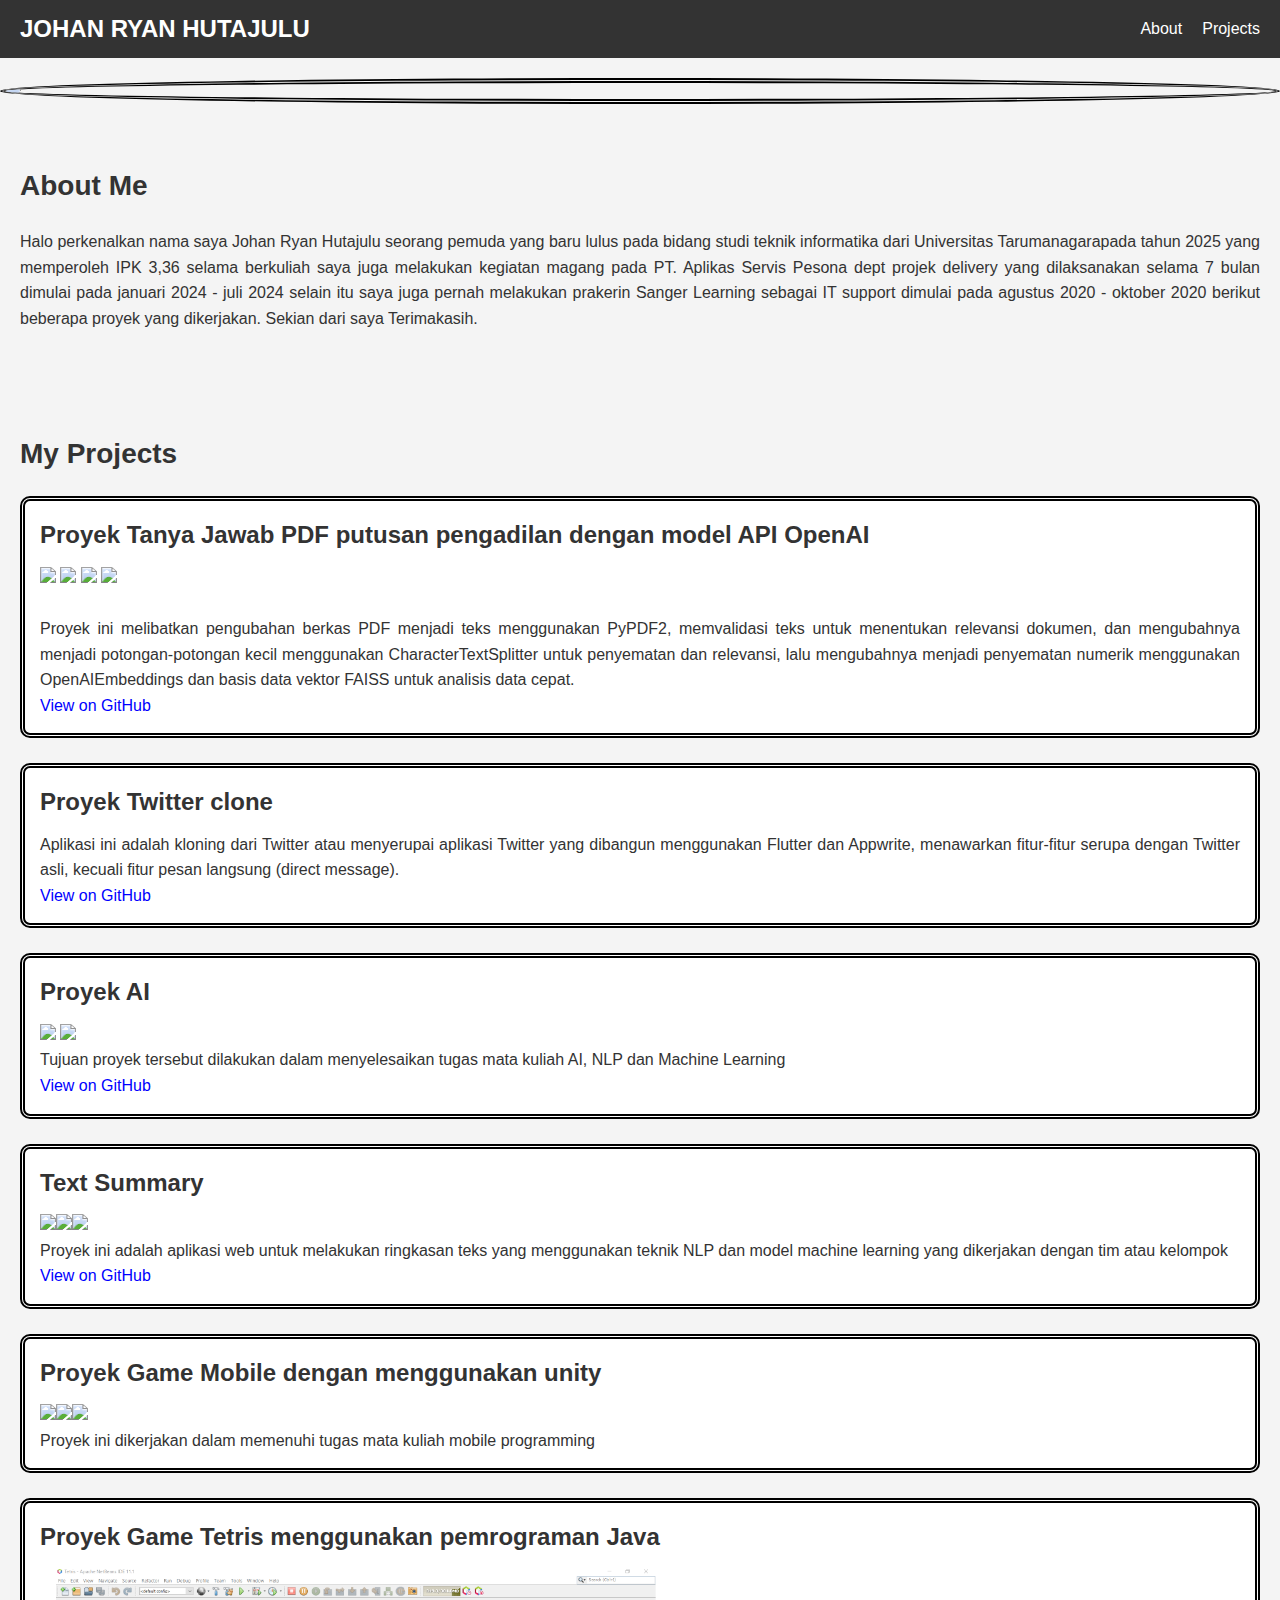
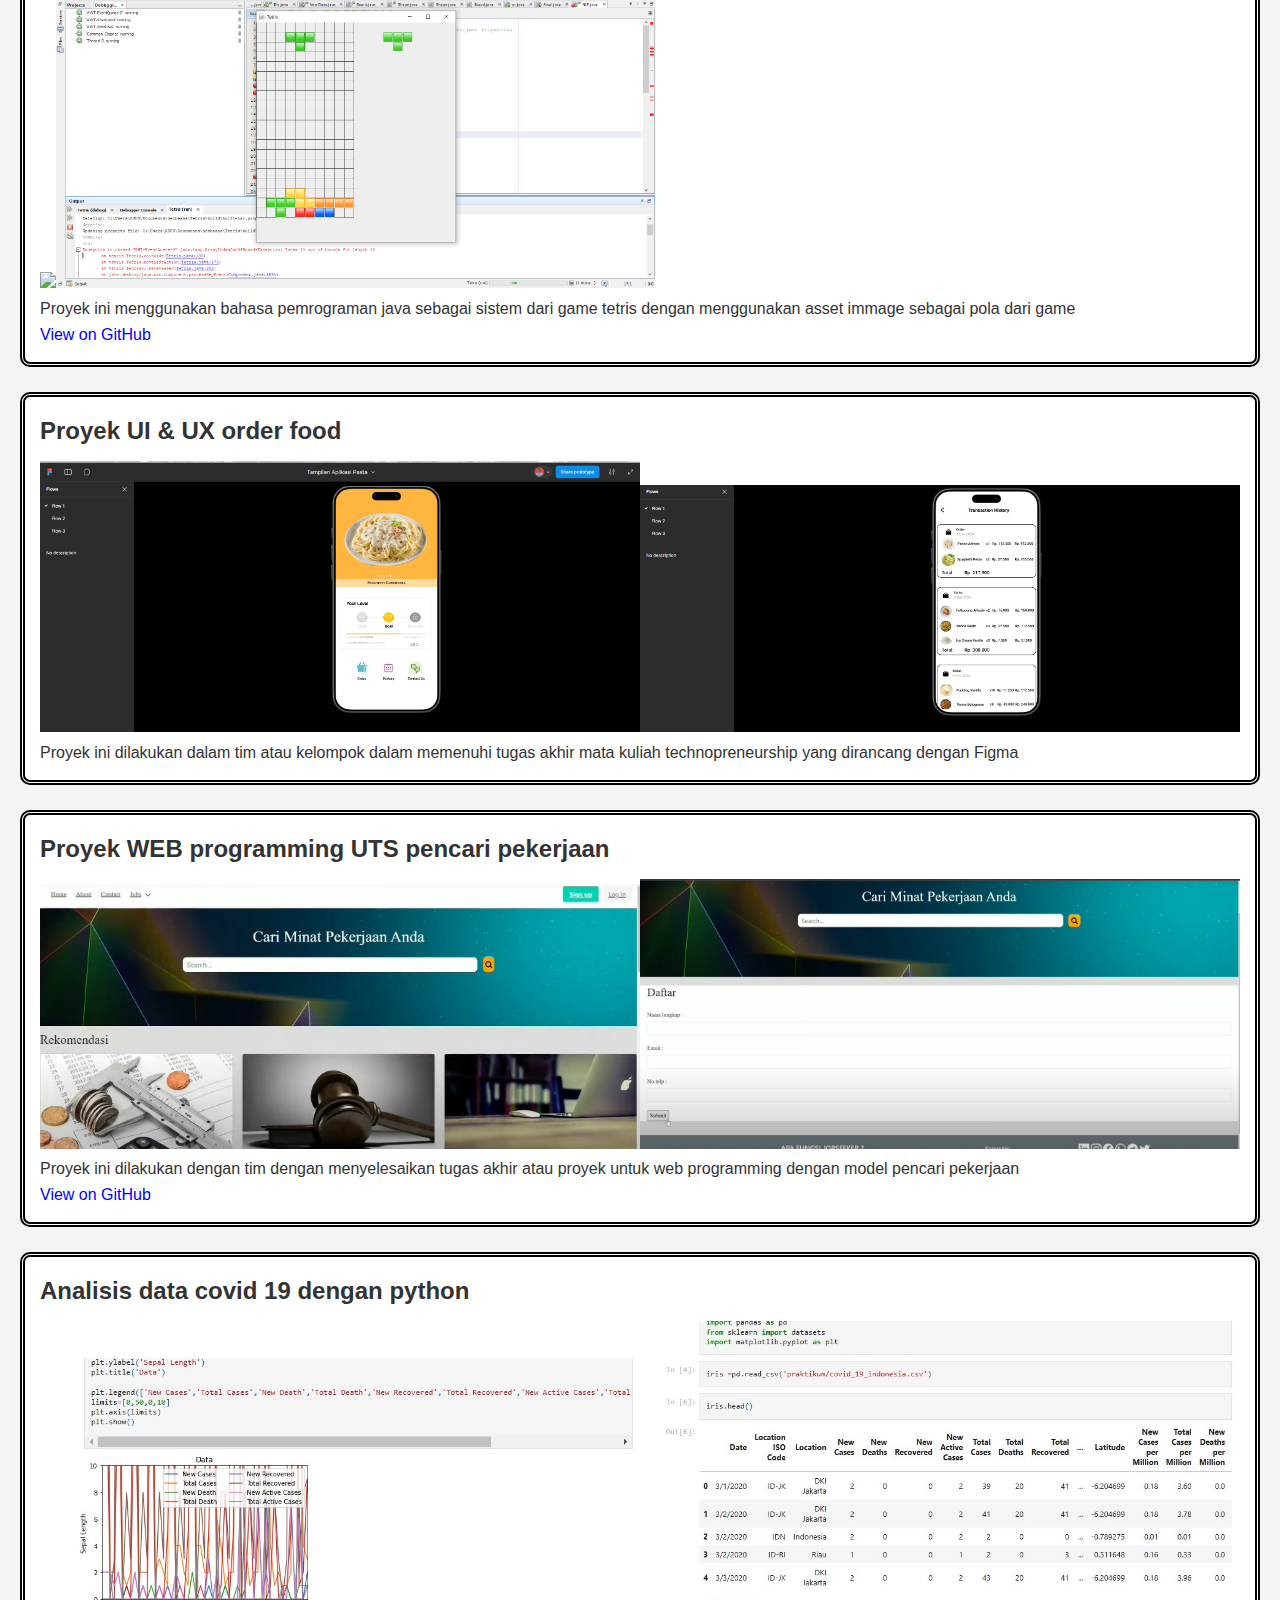
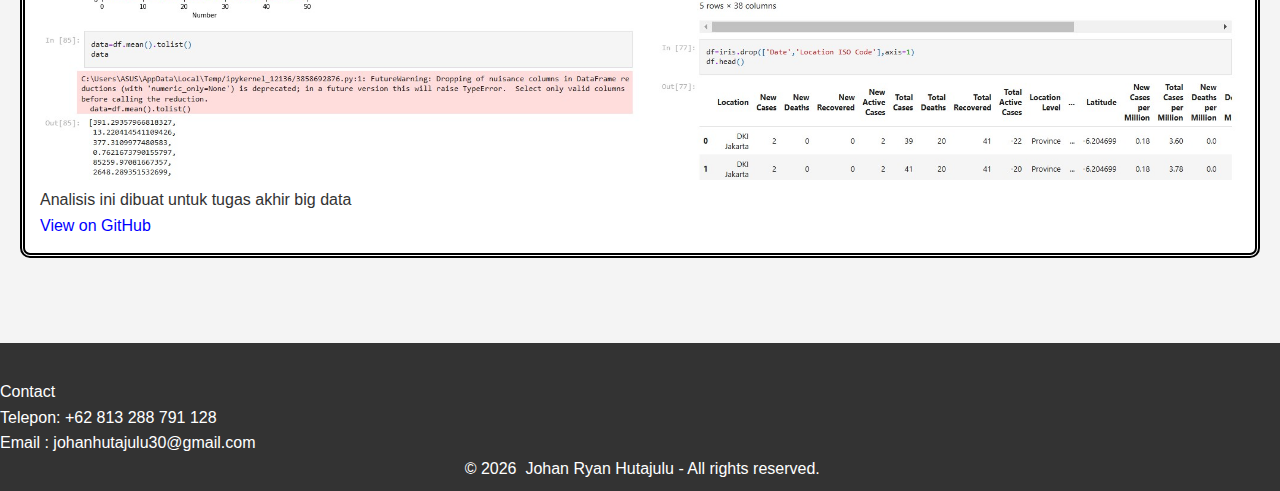
==== index.html @ 242a0595 "Update and rename portofolio.html to index.html" ====
<!DOCTYPE html>
<html lang="en">
<head>
    <meta charset="UTF-8">
    <meta name="viewport" content="width=device-width, initial-scale=1.0">
    <title>Portfolio - Johan Ryan Hutajulu</title>
    <link rel="stylesheet" href="styles.css">
</head>
<body>
    <header>
        <nav>
            <div class="logo">
                <h1>JOHAN RYAN HUTAJULU</h1>
            </div>
            <ul>
                <li><a href="#about">About</a></li>
                <li><a href="#projects">Projects</a></li>
            </ul>
        </nav>
    </header>
    <img src="images/535210097_Johan Ryan Hutajulu.jpg", class="image">
    <section id="about">
        <h2>About Me</h2>
        <p>Halo perkenalkan nama saya Johan Ryan Hutajulu seorang pemuda yang baru lulus pada bidang studi teknik informatika dari Universitas Tarumanagarapada tahun 2025 yang memperoleh IPK 3,36 selama berkuliah saya juga melakukan kegiatan magang pada PT. Aplikas Servis Pesona dept projek delivery yang dilaksanakan selama 7 bulan dimulai pada januari 2024 - juli 2024 selain itu saya juga pernah melakukan prakerin Sanger Learning sebagai IT support dimulai pada agustus 2020 - oktober 2020 berikut beberapa proyek yang dikerjakan. Sekian dari saya Terimakasih.            
        </p>
    </section>
    <section id="projects">
        <h2>My Projects</h2>
        <div class="project">
            <h3>Proyek Tanya Jawab PDF putusan pengadilan dengan model API OpenAI</h3>
            <img src="images/QA_PDF/1.png", width="600px"> <img src="images/QA_PDF/2.png", width="600px">
            <img src="images/QA_PDF/3.png", width ="600px"> <img src="images/QA_PDF/4.png", width ="600px">
            <p> </br>
                Proyek ini melibatkan pengubahan berkas PDF menjadi teks menggunakan PyPDF2, memvalidasi teks untuk menentukan relevansi dokumen, dan mengubahnya menjadi potongan-potongan kecil menggunakan CharacterTextSplitter untuk penyematan dan relevansi, lalu mengubahnya menjadi penyematan numerik menggunakan OpenAIEmbeddings dan basis data vektor FAISS untuk analisis data cepat.</p>
            <a href="https://github.com/J0hncross/TanyaJawab_PDF" target="_blank">View on GitHub</a>
        </div>
        <div class="project">
            <h3>Proyek Twitter clone</h3>
            <p>Aplikasi ini adalah kloning dari Twitter atau menyerupai aplikasi Twitter yang dibangun menggunakan Flutter dan Appwrite, menawarkan fitur-fitur serupa dengan Twitter asli, kecuali fitur pesan langsung (direct message).</p>
            <a href="https://github.com/cakhaaa/proyek_TwitterClone" target="_blank">View on GitHub</a><br>
        </div>
        <div class="project">
            <h3>Proyek AI</h3>
            <img src="images/AI/aaa.jpg", width="600px"> <img src="images/AI/bbb.jpg", width="600px"> 
            <p>Tujuan proyek tersebut dilakukan dalam menyelesaikan tugas mata kuliah AI, NLP dan Machine Learning 
                </p>
            <a href="https://github.com/J0hncross/Artificialintelligence/tree/main" target="_blank">View on GitHub</a><br>
        </div>

        <div class="project">
            <h3>Text Summary</h3>
            <img src="images/summry/output1_screenshot.jpg", width="600px"><img src="images/summry/output2_screenshot.jpg", width="600px"><img src="images/summry/output_screenshot.jpg", width="600px">
            <p>Proyek ini adalah aplikasi web untuk melakukan ringkasan teks yang menggunakan teknik NLP dan model machine learning yang dikerjakan dengan tim atau kelompok   
                </p>
            <a href="https://github.com/M0m0t4t4/textsummerzation/tree/main/Summarization_Web_App-main" target="_blank">View on GitHub</a><br>
        </div>

        <div class="project">
            <h3>Proyek Game Mobile dengan menggunakan unity</h3>
            <img src="images/game/Screenshot 2025-02-20 001555.jpg", width="600px"><img src="images/game/Screenshot 2025-02-20 001652.jpg", width="600px"><img src="images/game/Screenshot 2025-02-20 001712.jpg", width="600px">
            <p>Proyek ini dikerjakan dalam memenuhi tugas mata kuliah mobile programming 
                </p>
        </div>
        <div class="project">
            <h3>Proyek Game Tetris menggunakan pemrograman Java</h3>
            <img src="images/tetris/Screenshot (834).png", width="600px"><img src="Images/tetris/Screenshot (836).png", width="600px">
            <p>Proyek ini menggunakan bahasa pemrograman java sebagai sistem dari game tetris dengan menggunakan asset immage sebagai pola dari game
                </p>
            <a href="https://github.com/J0hncross/Tetris" target="_blank">View on GitHub</a><br>
        </div>

        <div class="project">
            <h3>Proyek UI & UX order food </h3>
            <img src="Images/UI/Screenshot (837).png", width="600px"><img src="Images/UI/Screenshot (838).png", width="600px">
            <p>Proyek ini dilakukan dalam tim atau kelompok dalam memenuhi tugas akhir mata kuliah technopreneurship yang dirancang dengan Figma  
            </p>
        </div>
        <div class="project">
            <h3>Proyek WEB programming UTS pencari pekerjaan</h3>
            <img src="Images/WEB/Screenshot (839).png", width="600px"><img src="Images/WEB/Screenshot (840).png", width="600px">
            <p>Proyek ini dilakukan dengan tim dengan menyelesaikan tugas akhir atau proyek untuk web programming dengan model pencari pekerjaan  
            </p>
            <a href="https://github.com/M0m0t4t4/UTS" target="_blank">View on GitHub</a><br>
        </div>

        <div class="project">
            <h3>Analisis data covid 19 dengan python</h3>
            <img src="Images/bigdata/1.jpg", width="600px"><img src="Images/bigdata/2.jpg", width="600px">
            <p>
               Analisis ini dibuat untuk tugas akhir big data 
            </p>
            <a href="https://github.com/M0m0t4t4/Pythob" target="_blank">View on GitHub</a><br>
        </div>
    </section>

    <div class="footer">
        <p><br>Contact <br>Telepon: +62 813 288 791 128<br>Email : johanhutajulu30@gmail.com</p>

        &nbsp;&copy;&nbsp;<span id="tahun"></span><script>const tahunSekarang = new Date().getFullYear();document.getElementById('tahun').textContent = tahunSekarang;</script>&nbsp; Johan Ryan Hutajulu - All rights reserved.
    </div>
</body>
</html>
---- styles.css ----
* {
    margin: 0;
    padding: 0;
    box-sizing: border-box;
}

body {
    font-family: Arial, sans-serif;
    background-color: #f4f4f4;
    color: #333;
    line-height: 1.6;
}

header {
    background-color: #333;
    color: white;
    padding: 10px 0;
}

header nav {
    display: flex;
    justify-content: space-between;
    align-items: center;
    padding: 0 20px;
}
header .logo h1 {
    font-size: 24px;
}

header ul {
    list-style: none;
    display: flex;
}

header ul li {
    margin-left: 20px;
}

header ul li a {
    color: white;
    text-decoration: none;
    font-size: 16px;
}

header ul li a:hover {
    text-decoration: underline;
}

section {
    padding: 40px 20px;
    margin: 20px 0;
}

section h2 {
    font-size: 28px;
    margin-bottom: 20px;
}

.project {
    background-color: white;
    padding: 15px;
    margin-bottom: 25px;
    border-radius: 5px;
    border-radius: 10px;
    border:double 5px black;
  
}

.project h3 {
    font-size: 24px;
    margin-bottom: 10px;
    
}
.footer {
    background-color: #333;
    color: white;
    text-align: center;
    padding: 10px 0;
    position: auto;
    width: 100%;
    bottom: 0;
}
.image{
	border-radius:50%;
    border: black double 5px;
    margin-right:auto;
    margin-left:auto;
    display: block;
    margin-top: 20px;
}
p{
    text-align: justify;
}
a{color: blue;text-decoration: none;}a:hover{color: black;}
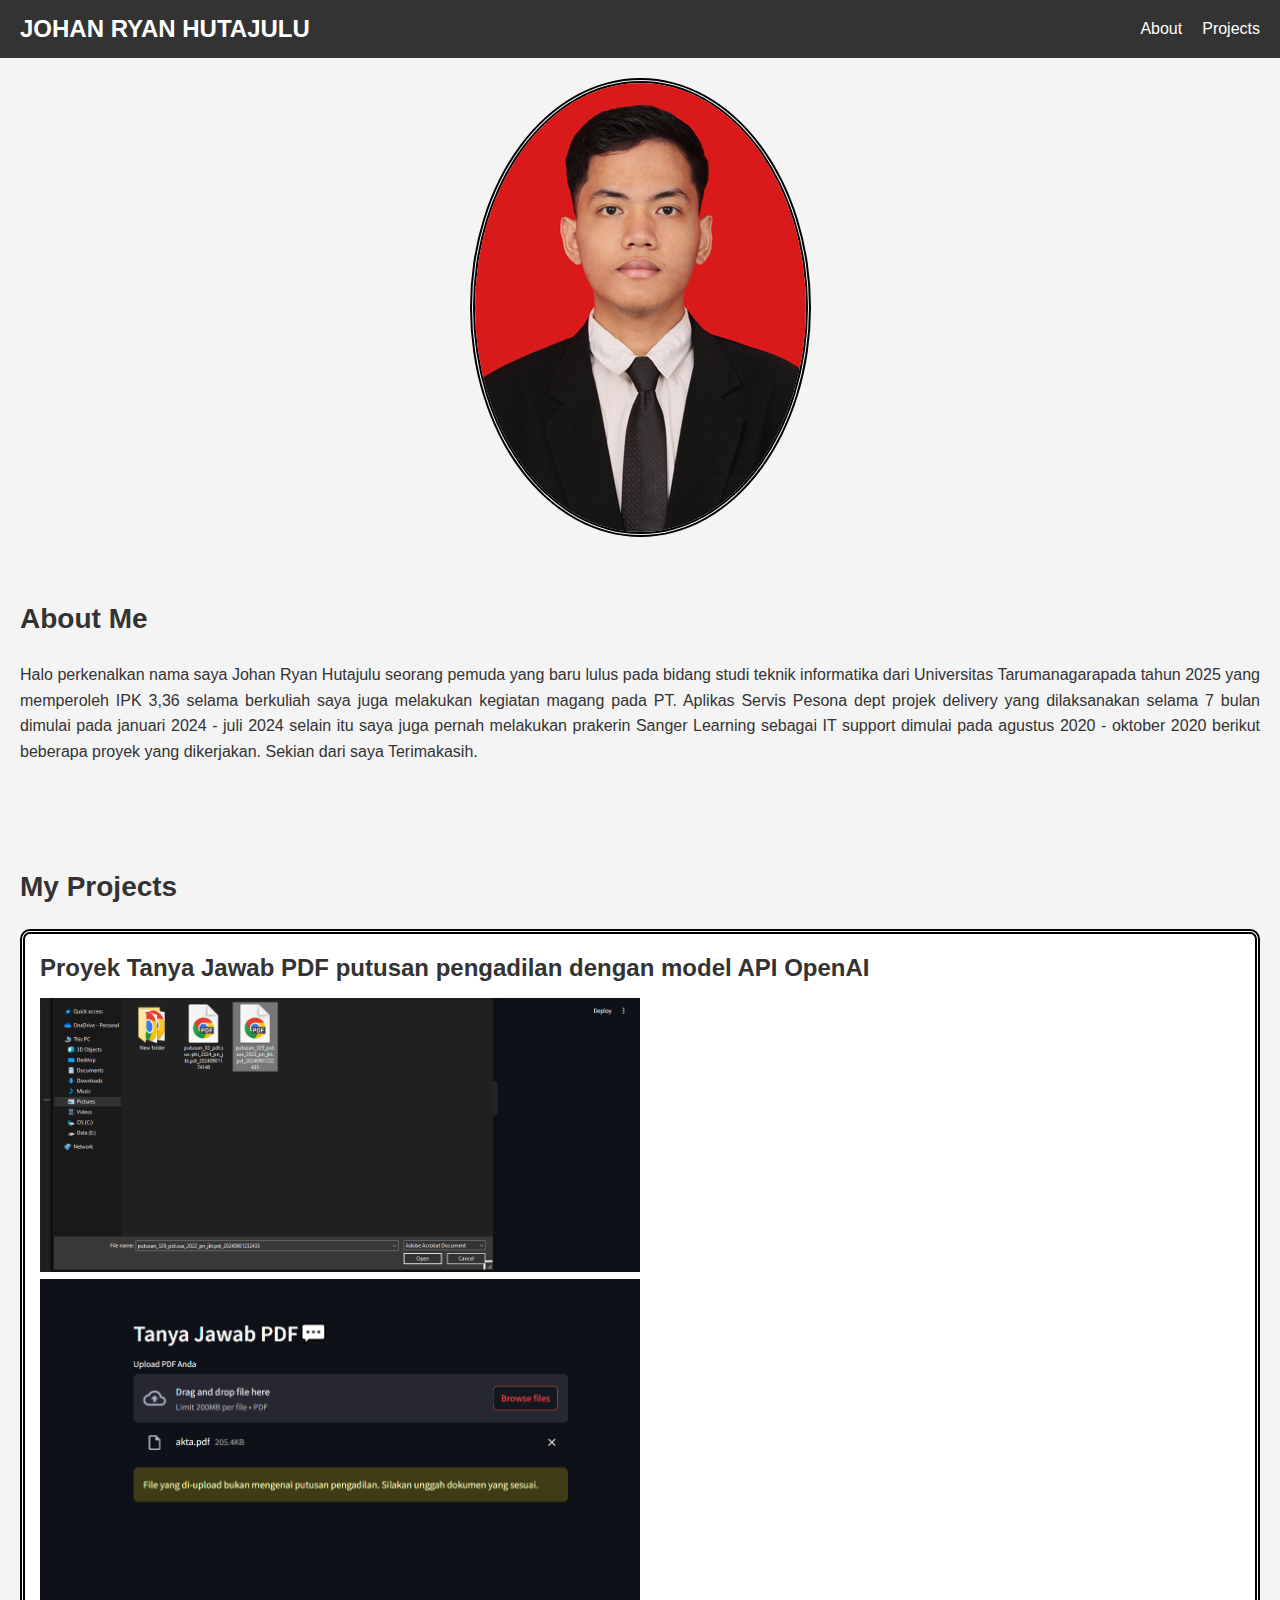
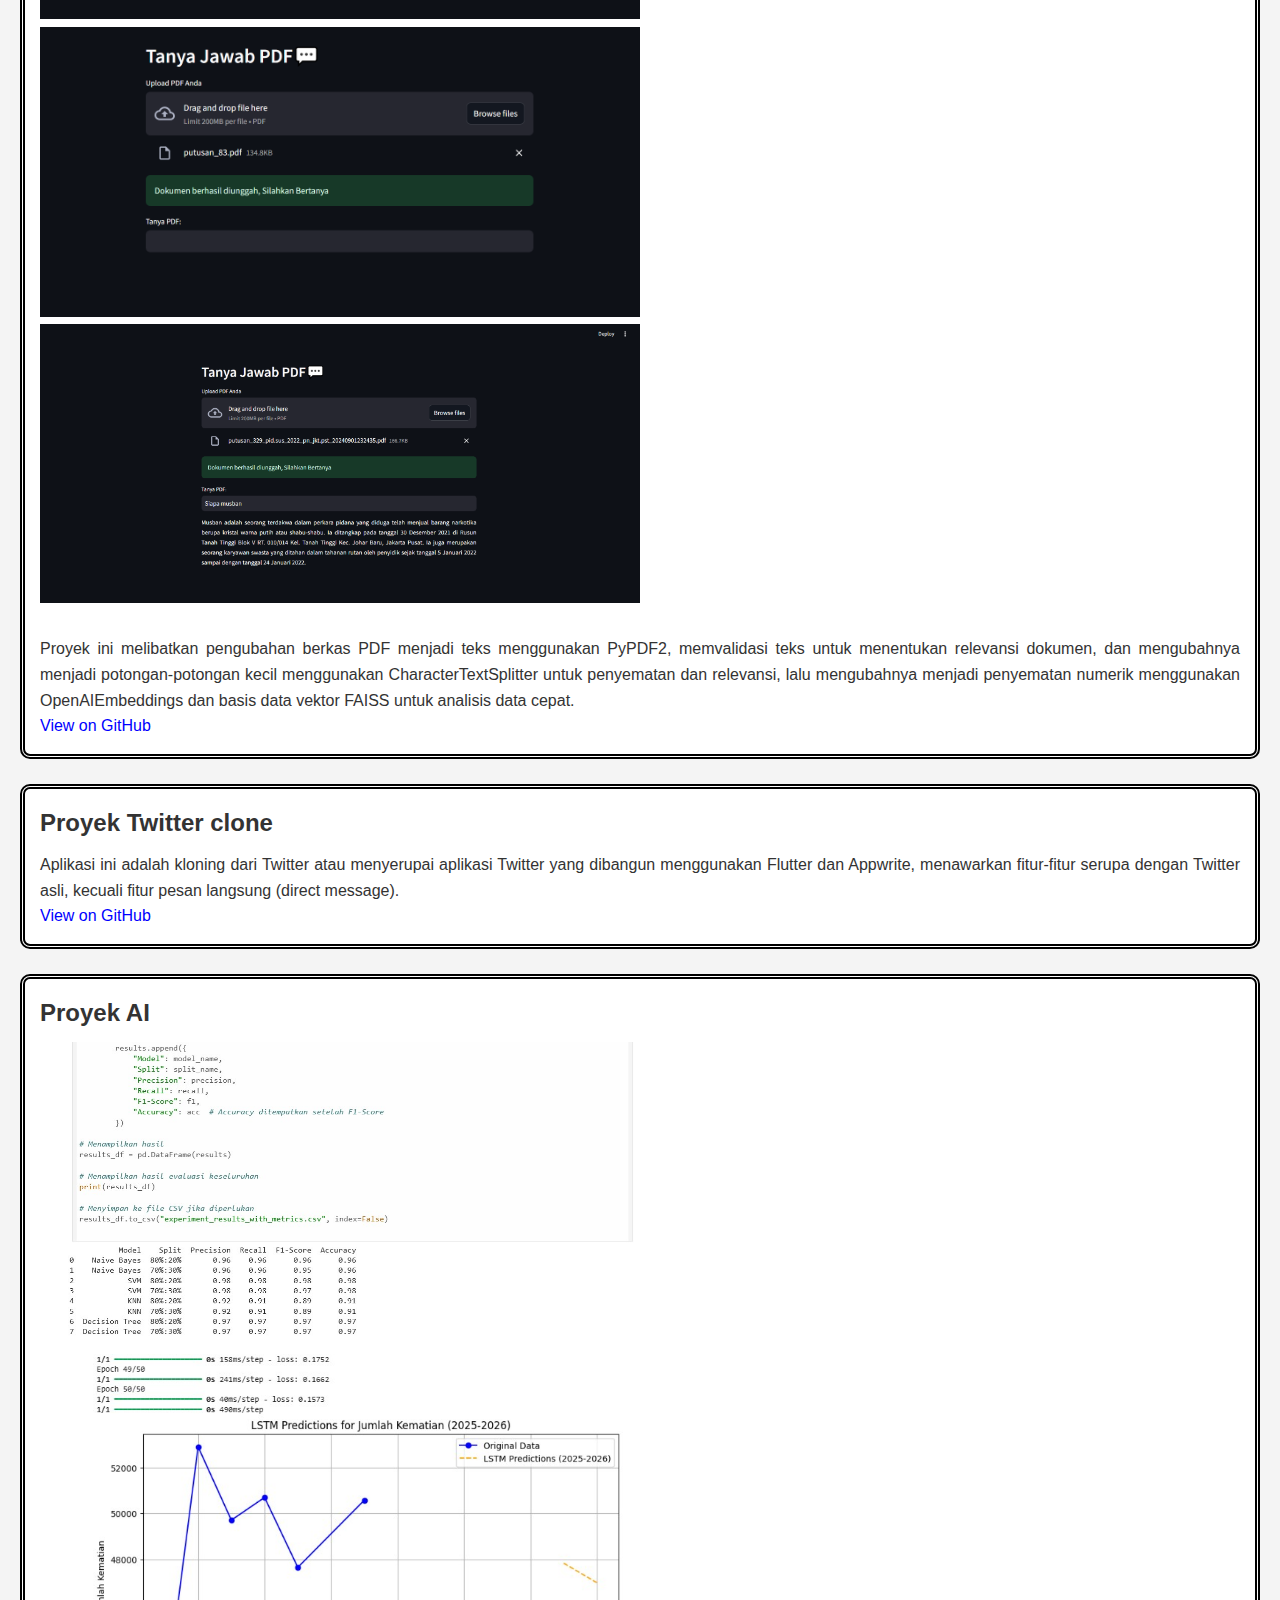
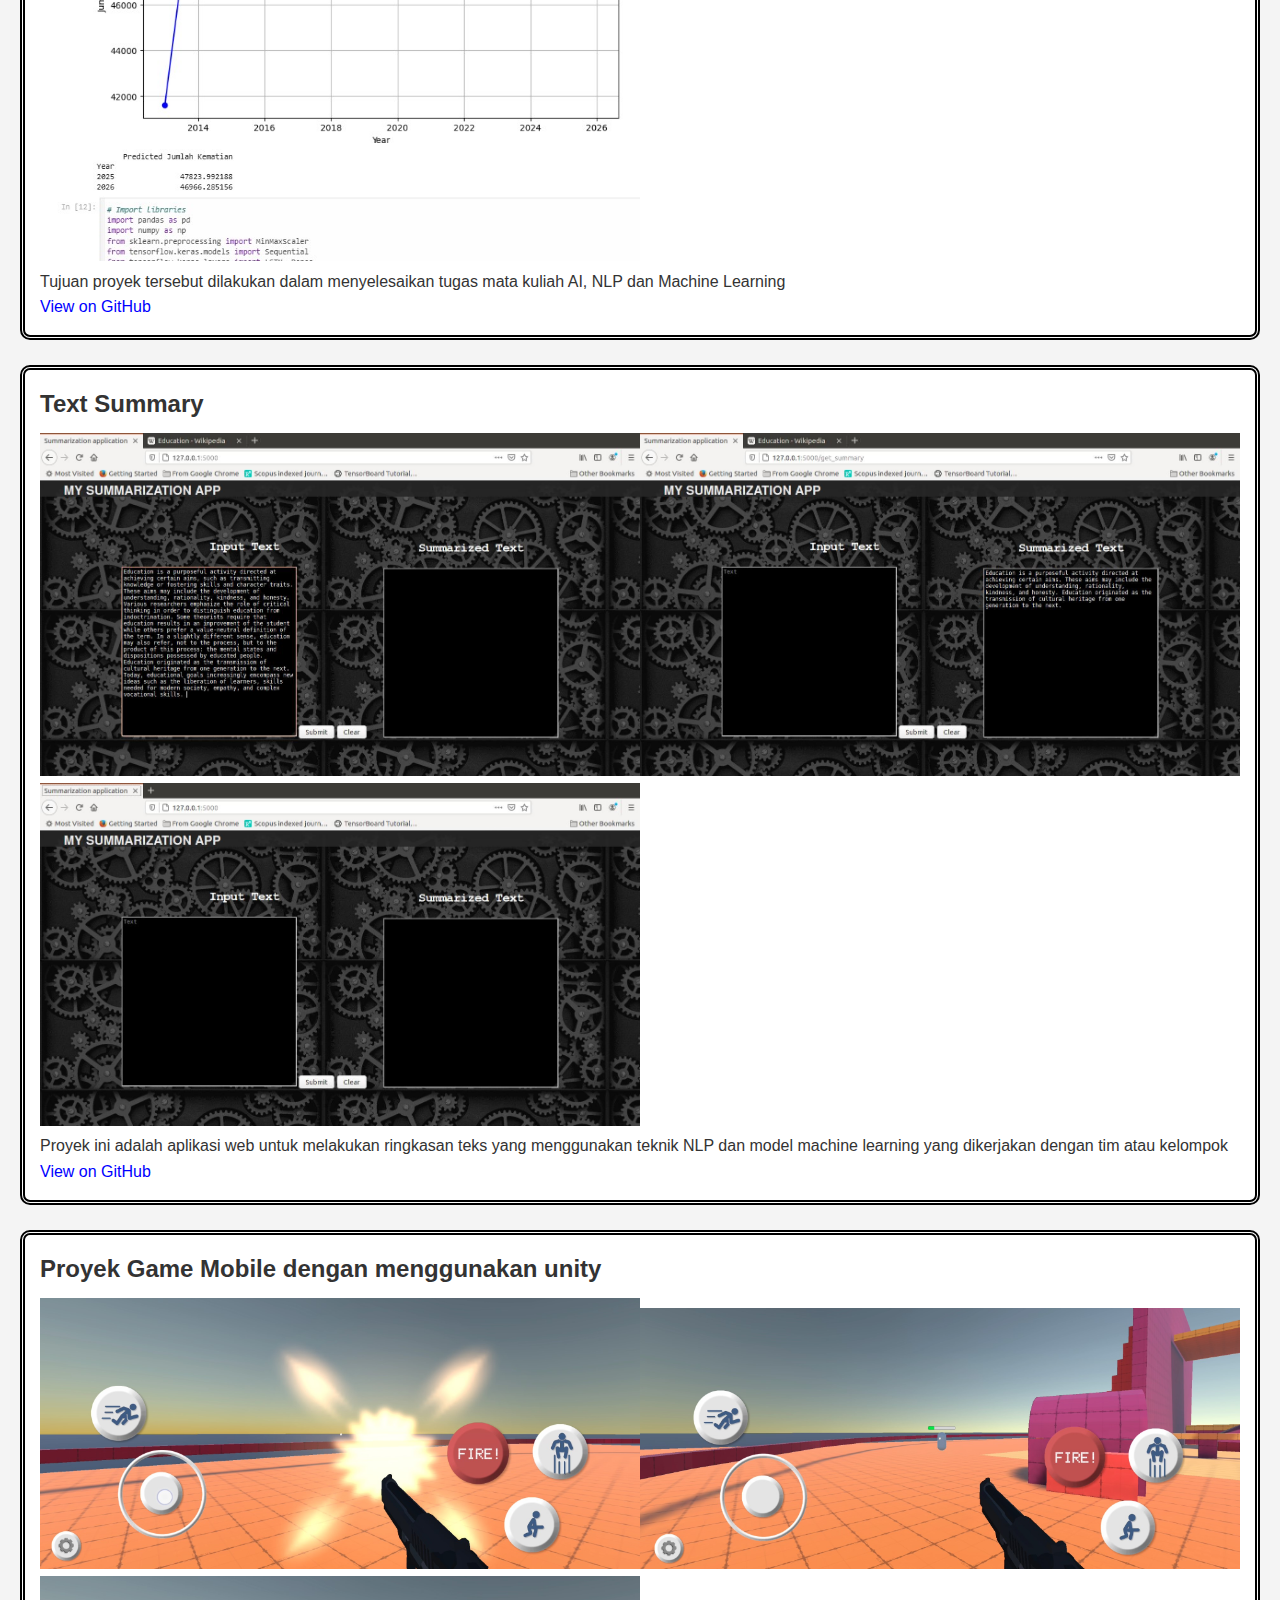
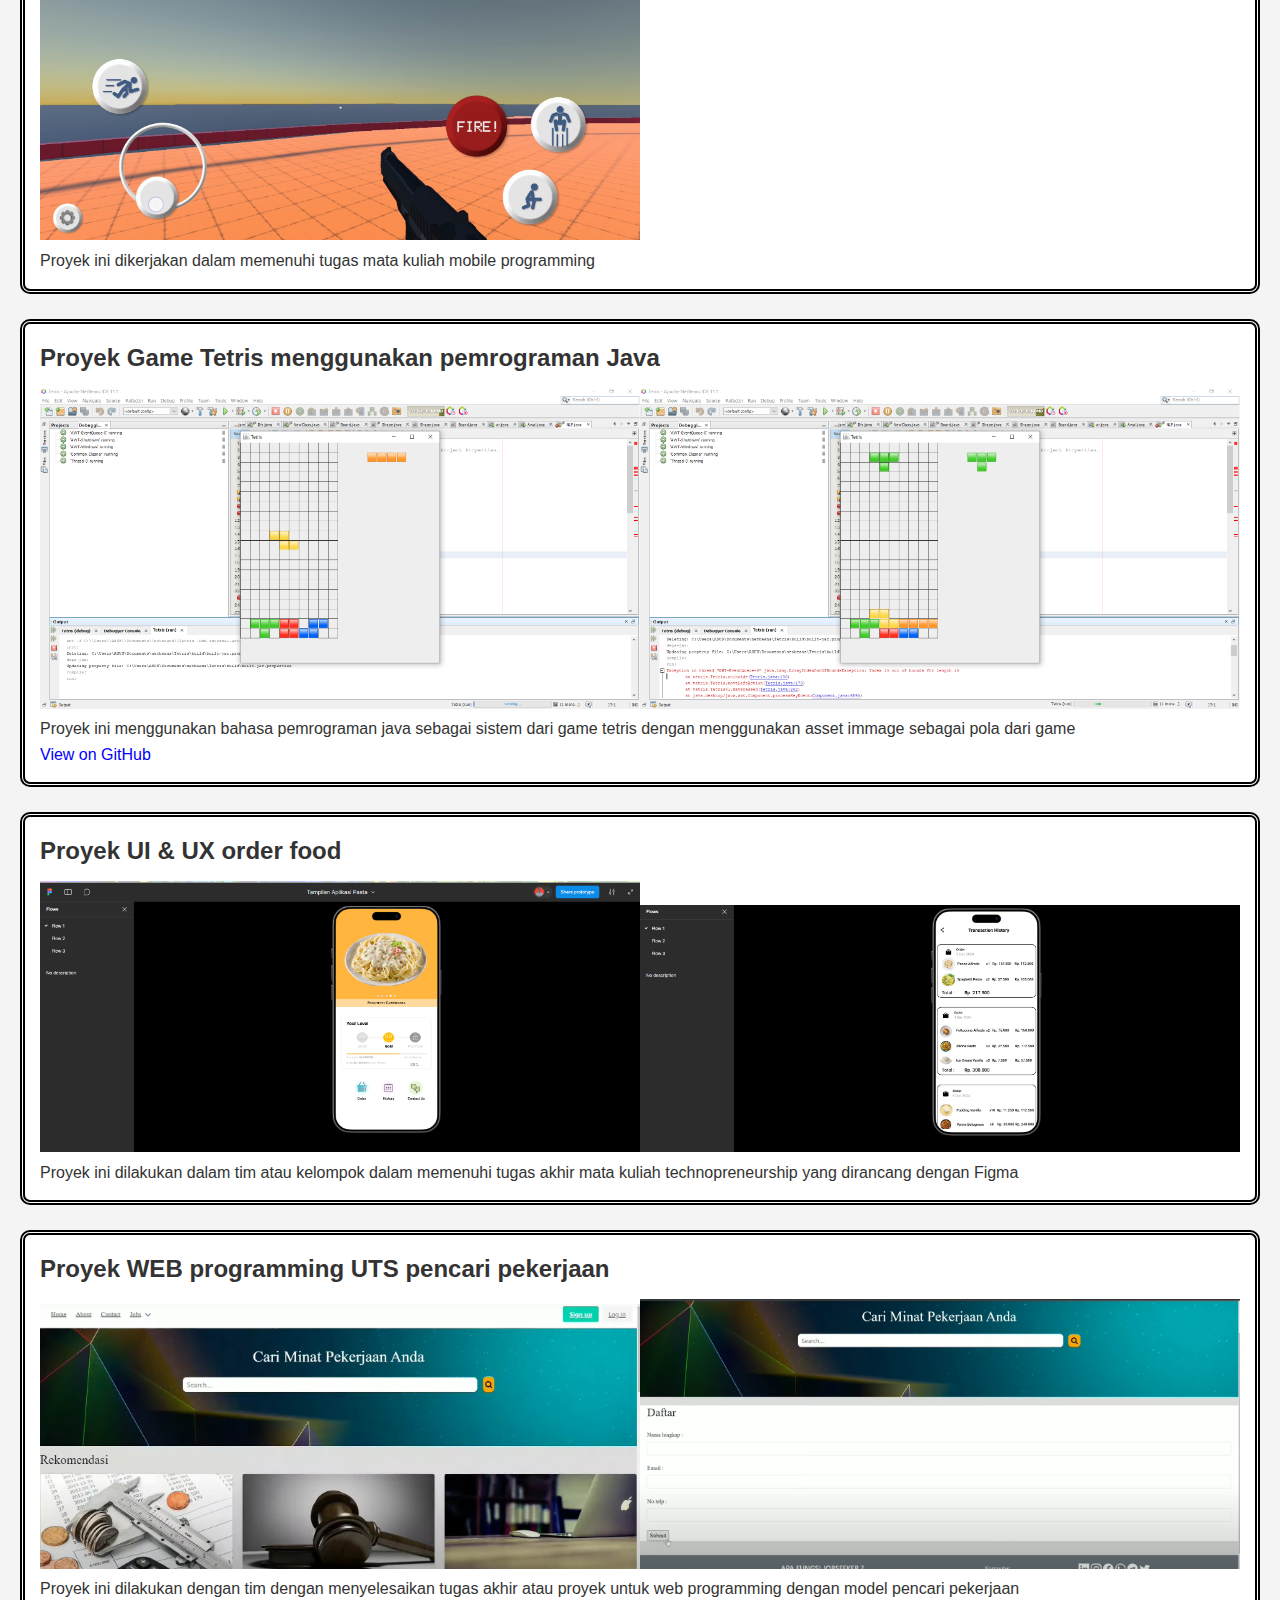
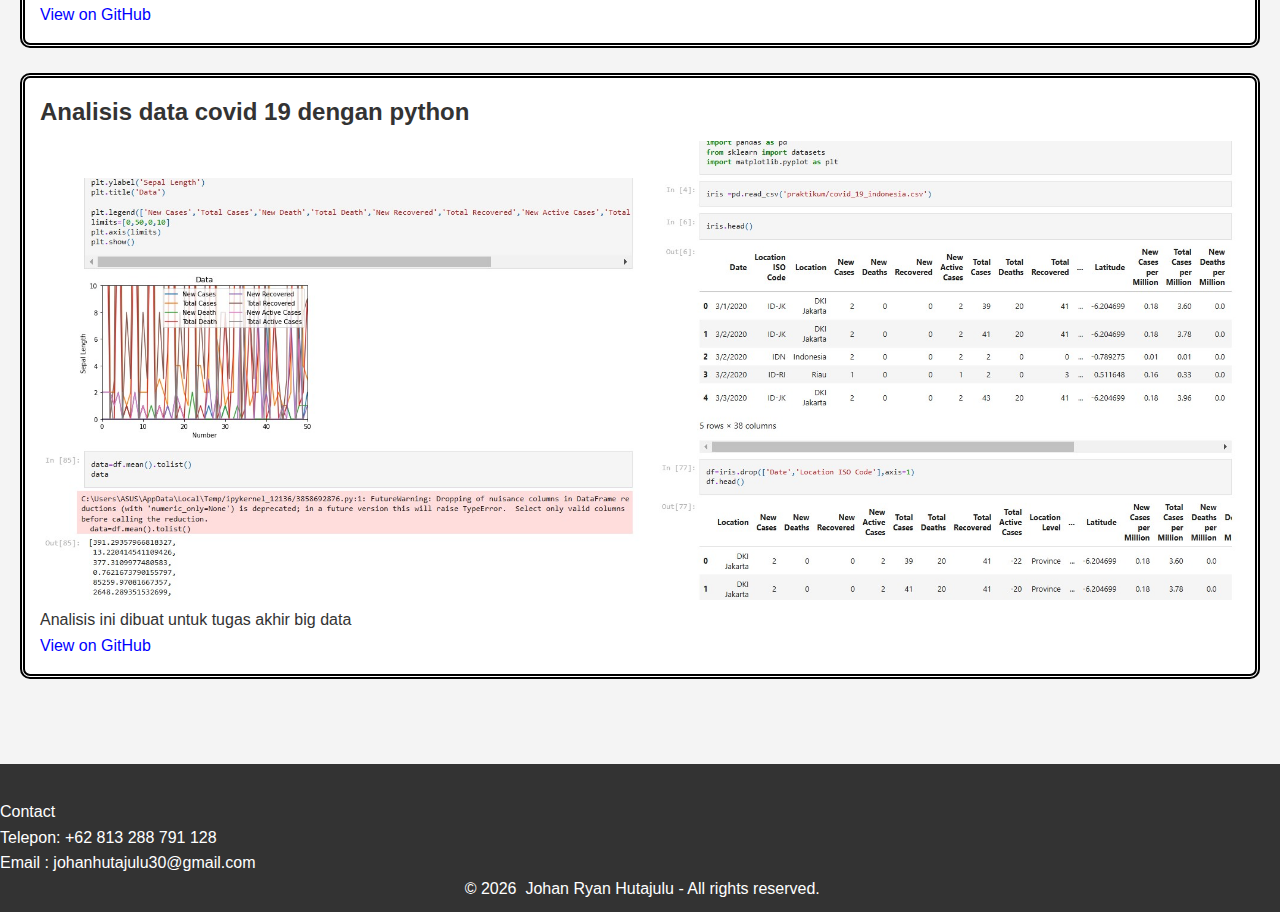
==== commit 4e2c8226: "Update index.html" ====
--- a/index.html
+++ b/index.html
@@ -18,7 +18,7 @@
             </ul>
         </nav>
     </header>
-    <img src="images/535210097_Johan Ryan Hutajulu.jpg", class="image">
+    <img src="Images/535210097_Johan Ryan Hutajulu.jpg", class="image">
     <section id="about">
         <h2>About Me</h2>
         <p>Halo perkenalkan nama saya Johan Ryan Hutajulu seorang pemuda yang baru lulus pada bidang studi teknik informatika dari Universitas Tarumanagarapada tahun 2025 yang memperoleh IPK 3,36 selama berkuliah saya juga melakukan kegiatan magang pada PT. Aplikas Servis Pesona dept projek delivery yang dilaksanakan selama 7 bulan dimulai pada januari 2024 - juli 2024 selain itu saya juga pernah melakukan prakerin Sanger Learning sebagai IT support dimulai pada agustus 2020 - oktober 2020 berikut beberapa proyek yang dikerjakan. Sekian dari saya Terimakasih.            
@@ -28,8 +28,8 @@
         <h2>My Projects</h2>
         <div class="project">
             <h3>Proyek Tanya Jawab PDF putusan pengadilan dengan model API OpenAI</h3>
-            <img src="images/QA_PDF/1.png", width="600px"> <img src="images/QA_PDF/2.png", width="600px">
-            <img src="images/QA_PDF/3.png", width ="600px"> <img src="images/QA_PDF/4.png", width ="600px">
+            <img src="Images/QA_PDF/1.png", width="600px"> <img src="./Images/QA_PDF/2.png", width="600px">
+            <img src="Images/QA_PDF/3.png", width ="600px"> <img src="Images/QA_PDF/4.png", width ="600px">
             <p> </br>
                 Proyek ini melibatkan pengubahan berkas PDF menjadi teks menggunakan PyPDF2, memvalidasi teks untuk menentukan relevansi dokumen, dan mengubahnya menjadi potongan-potongan kecil menggunakan CharacterTextSplitter untuk penyematan dan relevansi, lalu mengubahnya menjadi penyematan numerik menggunakan OpenAIEmbeddings dan basis data vektor FAISS untuk analisis data cepat.</p>
             <a href="https://github.com/J0hncross/TanyaJawab_PDF" target="_blank">View on GitHub</a>
@@ -41,7 +41,7 @@
         </div>
         <div class="project">
             <h3>Proyek AI</h3>
-            <img src="images/AI/aaa.jpg", width="600px"> <img src="images/AI/bbb.jpg", width="600px"> 
+            <img src="Images/AI/aaa.jpg", width="600px"> <img src="Images/AI/bbb.jpg", width="600px"> 
             <p>Tujuan proyek tersebut dilakukan dalam menyelesaikan tugas mata kuliah AI, NLP dan Machine Learning 
                 </p>
             <a href="https://github.com/J0hncross/Artificialintelligence/tree/main" target="_blank">View on GitHub</a><br>
@@ -49,7 +49,7 @@
 
         <div class="project">
             <h3>Text Summary</h3>
-            <img src="images/summry/output1_screenshot.jpg", width="600px"><img src="images/summry/output2_screenshot.jpg", width="600px"><img src="images/summry/output_screenshot.jpg", width="600px">
+            <img src="Images/summry/output1_screenshot.jpg", width="600px"><img src="Images/summry/output2_screenshot.jpg", width="600px"><img src="Images/summry/output_screenshot.jpg", width="600px">
             <p>Proyek ini adalah aplikasi web untuk melakukan ringkasan teks yang menggunakan teknik NLP dan model machine learning yang dikerjakan dengan tim atau kelompok   
                 </p>
             <a href="https://github.com/M0m0t4t4/textsummerzation/tree/main/Summarization_Web_App-main" target="_blank">View on GitHub</a><br>
@@ -57,13 +57,13 @@
 
         <div class="project">
             <h3>Proyek Game Mobile dengan menggunakan unity</h3>
-            <img src="images/game/Screenshot 2025-02-20 001555.jpg", width="600px"><img src="images/game/Screenshot 2025-02-20 001652.jpg", width="600px"><img src="images/game/Screenshot 2025-02-20 001712.jpg", width="600px">
+            <img src="Images/game/Screenshot 2025-02-20 001555.jpg", width="600px"><img src="Images/game/Screenshot 2025-02-20 001652.jpg", width="600px"><img src="Images/game/Screenshot 2025-02-20 001712.jpg", width="600px">
             <p>Proyek ini dikerjakan dalam memenuhi tugas mata kuliah mobile programming 
                 </p>
         </div>
         <div class="project">
             <h3>Proyek Game Tetris menggunakan pemrograman Java</h3>
-            <img src="images/tetris/Screenshot (834).png", width="600px"><img src="Images/tetris/Screenshot (836).png", width="600px">
+            <img src="Images/tetris/Screenshot (834).png", width="600px"><img src="Images/tetris/Screenshot (836).png", width="600px">
             <p>Proyek ini menggunakan bahasa pemrograman java sebagai sistem dari game tetris dengan menggunakan asset immage sebagai pola dari game
                 </p>
             <a href="https://github.com/J0hncross/Tetris" target="_blank">View on GitHub</a><br>
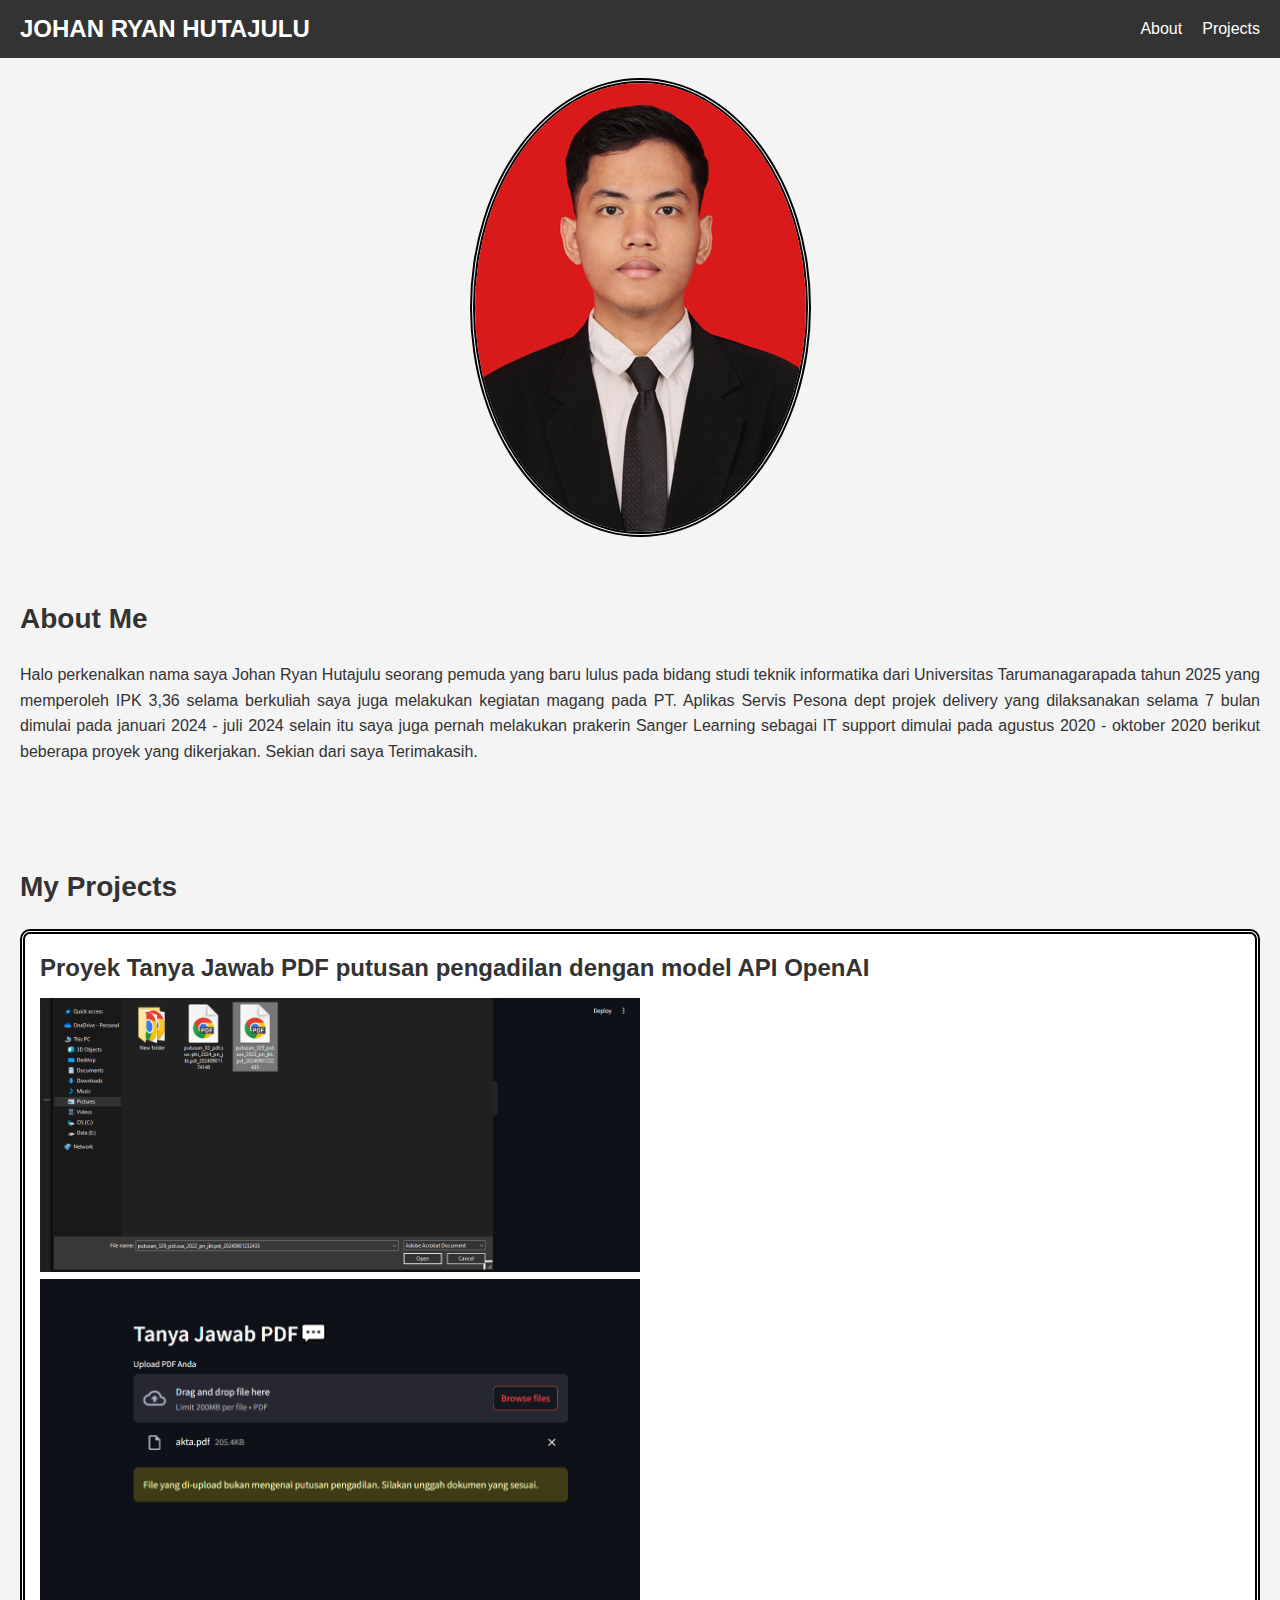
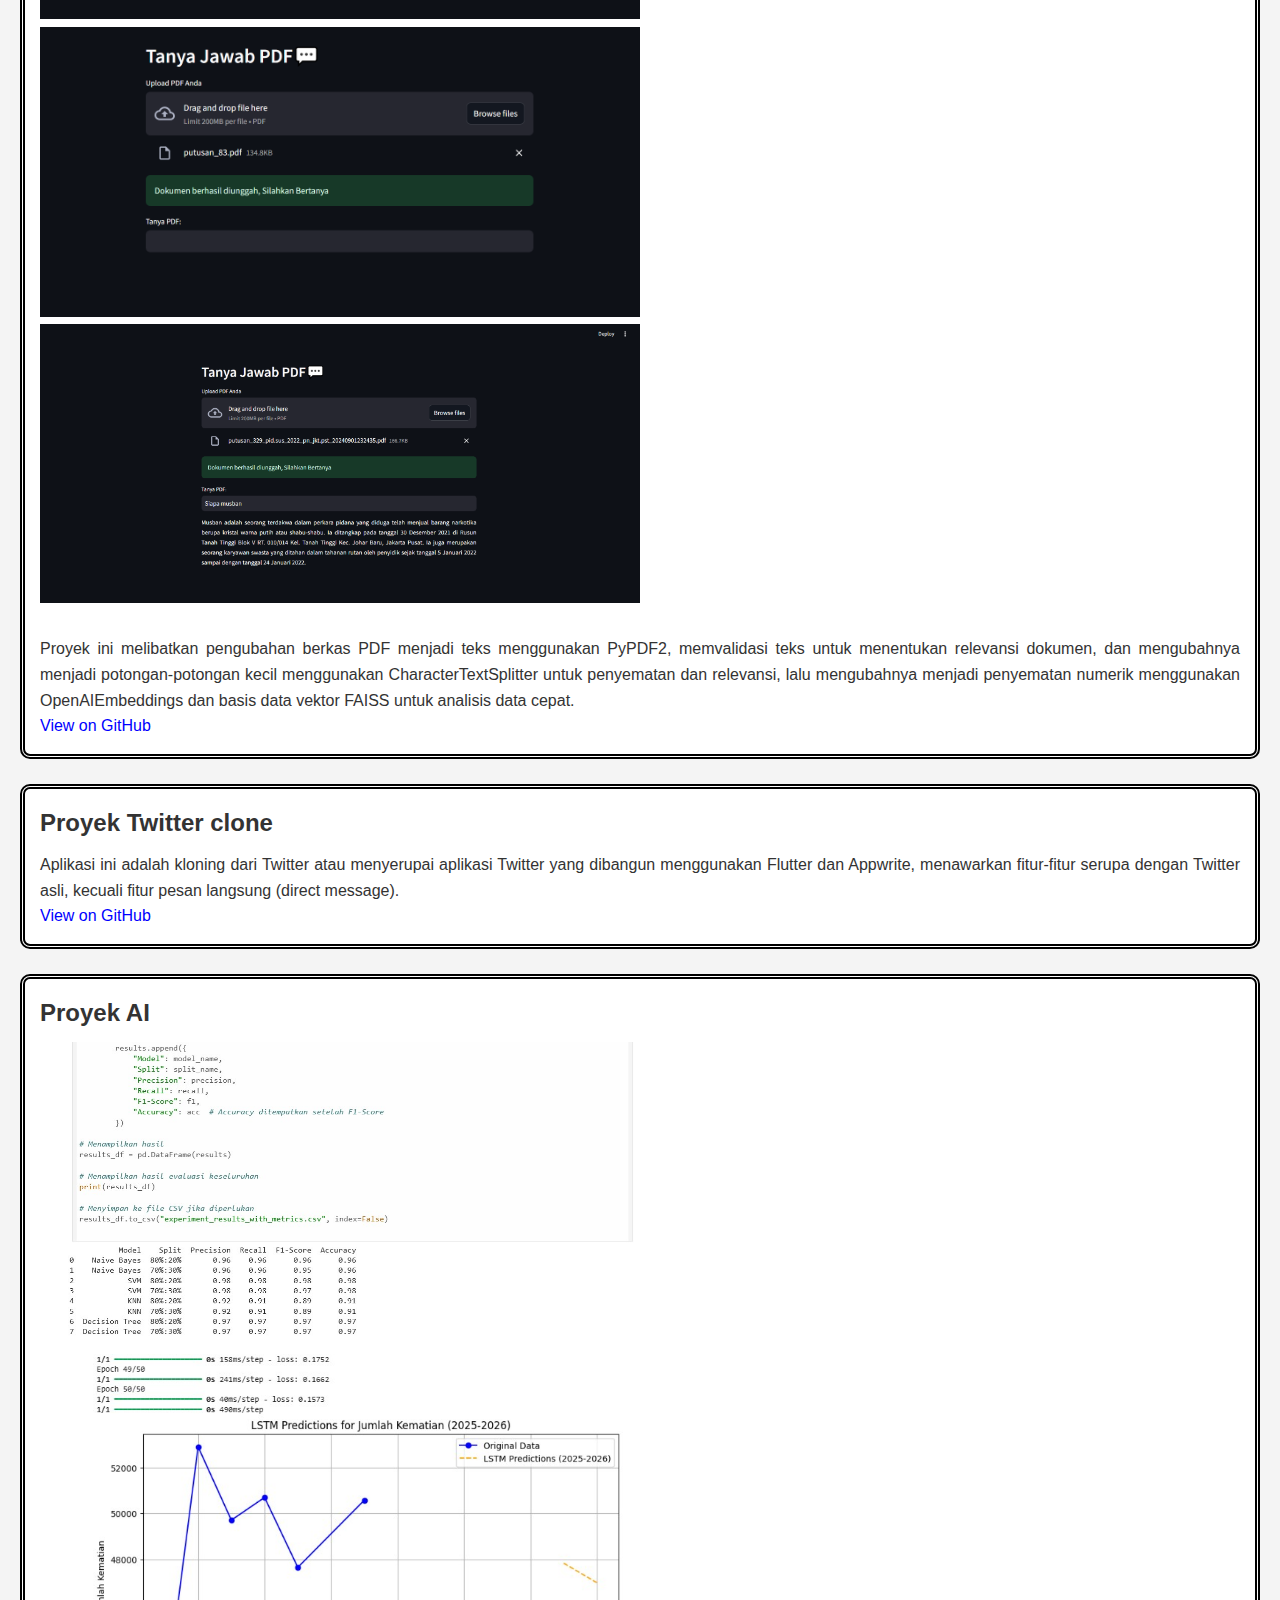
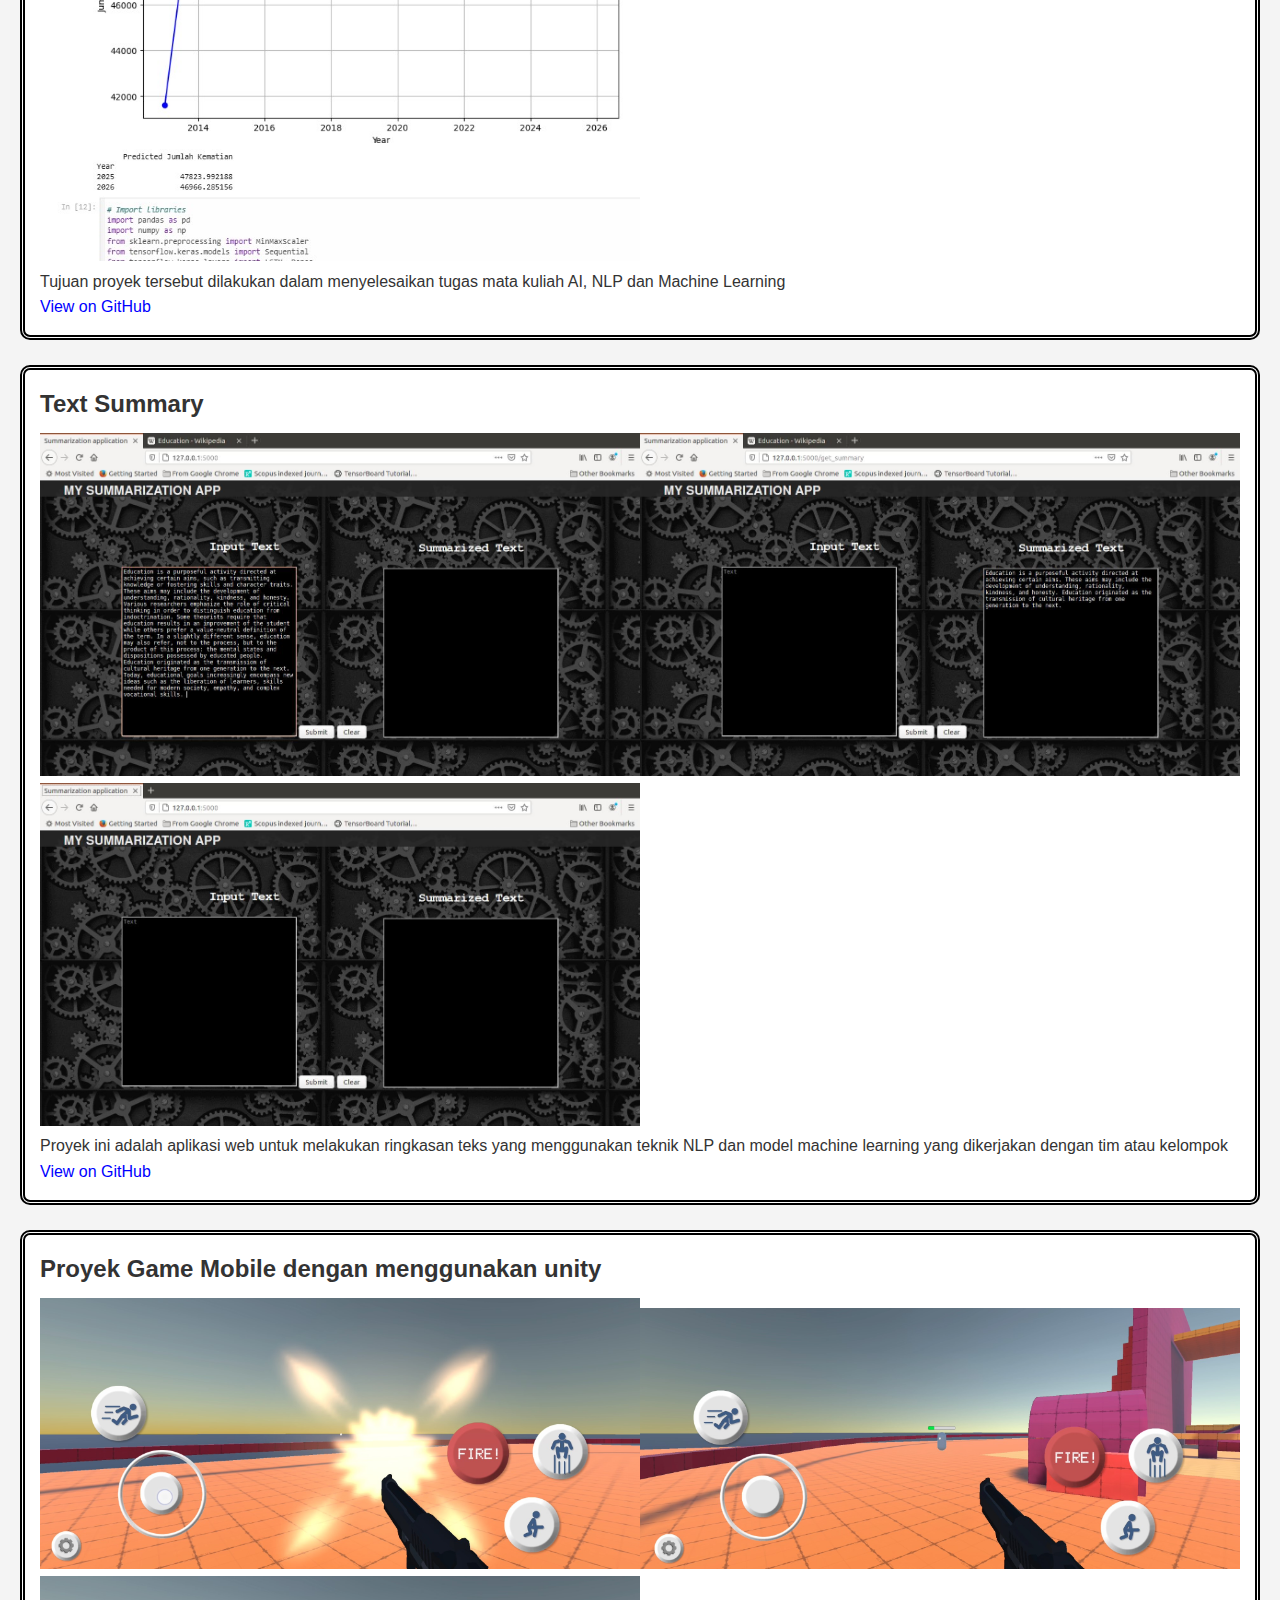
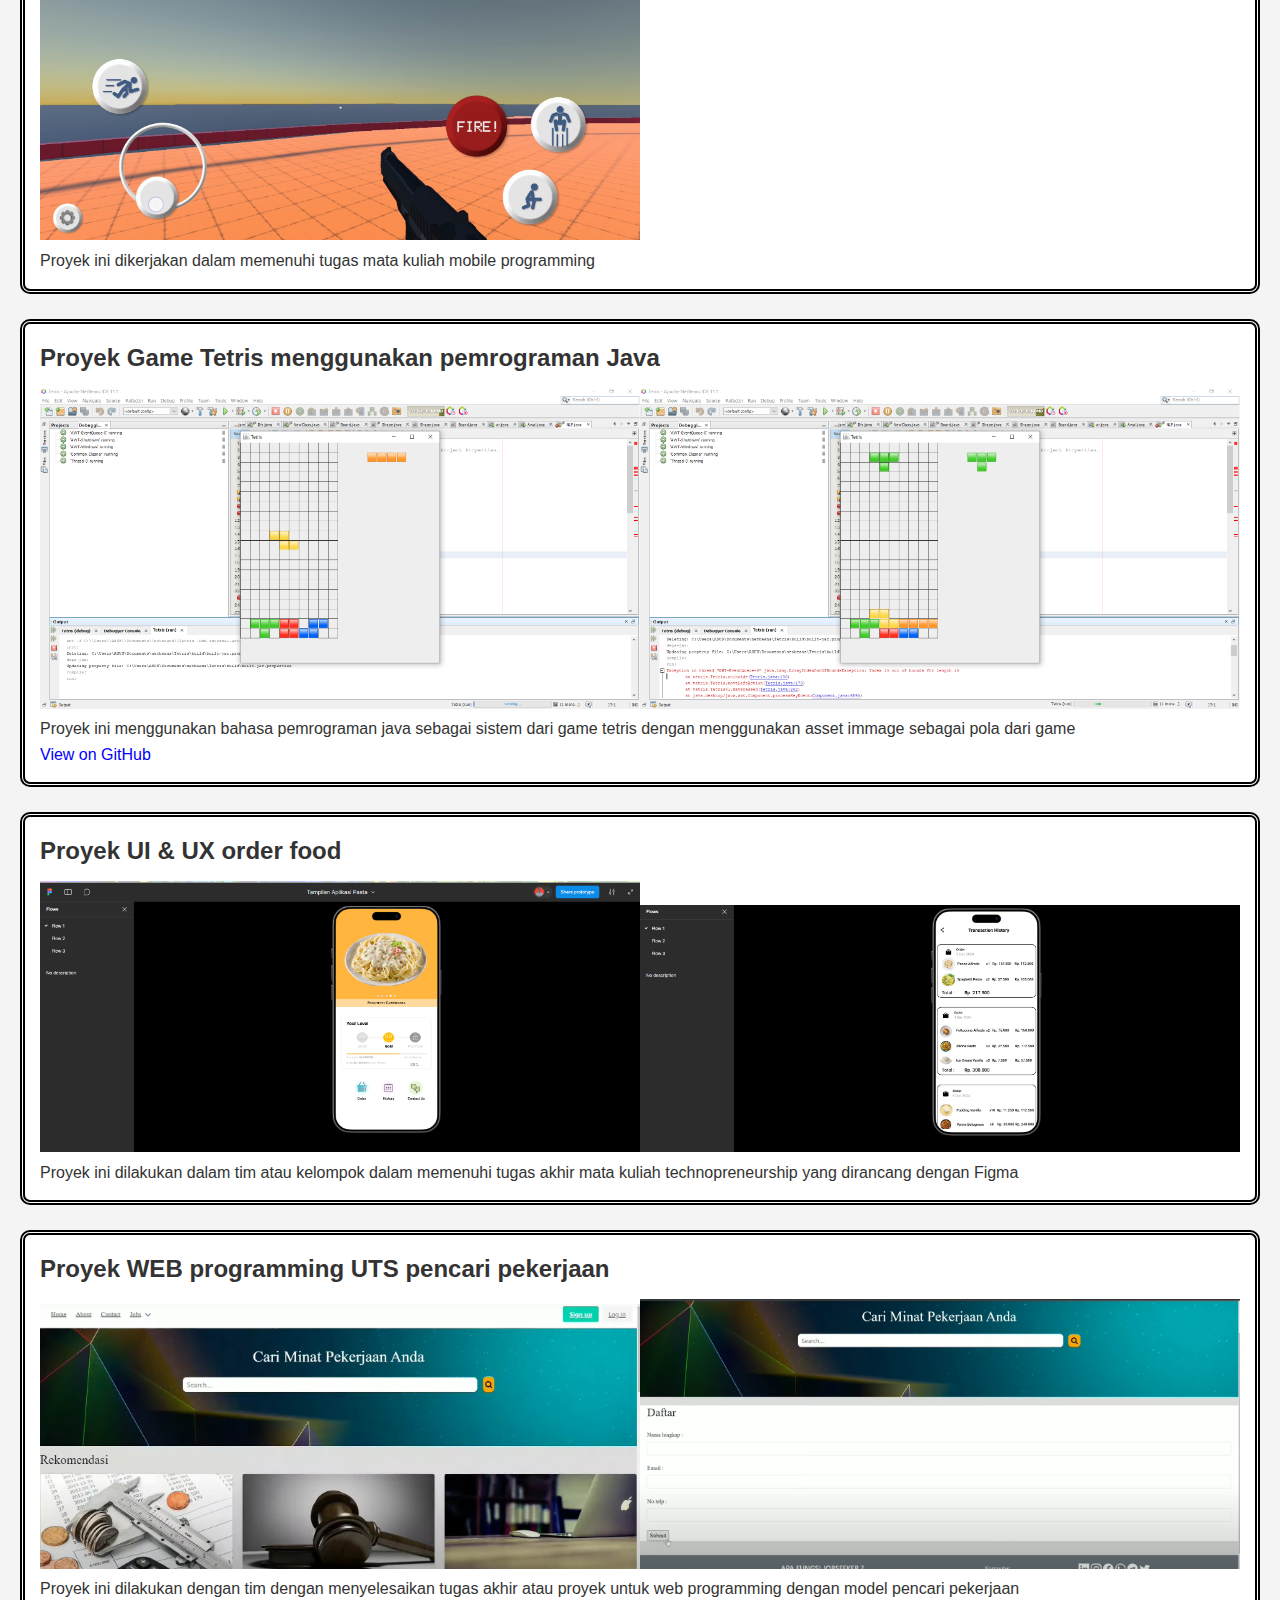
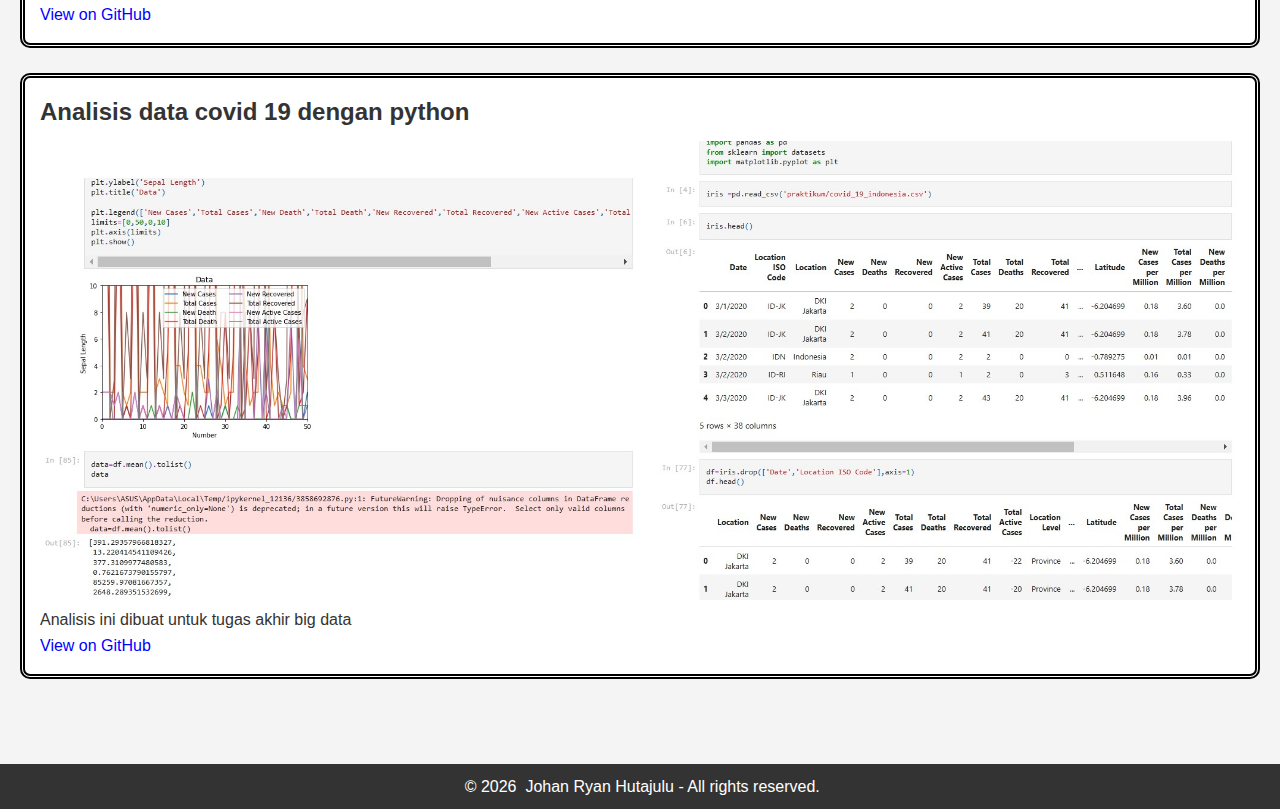
==== commit e0e90e49: "Update index.html" ====
--- a/index.html
+++ b/index.html
@@ -94,8 +94,6 @@
     </section>
 
     <div class="footer">
-        <p><br>Contact <br>Telepon: +62 813 288 791 128<br>Email : johanhutajulu30@gmail.com</p>
-
         &nbsp;&copy;&nbsp;<span id="tahun"></span><script>const tahunSekarang = new Date().getFullYear();document.getElementById('tahun').textContent = tahunSekarang;</script>&nbsp; Johan Ryan Hutajulu - All rights reserved.
     </div>
 </body>
